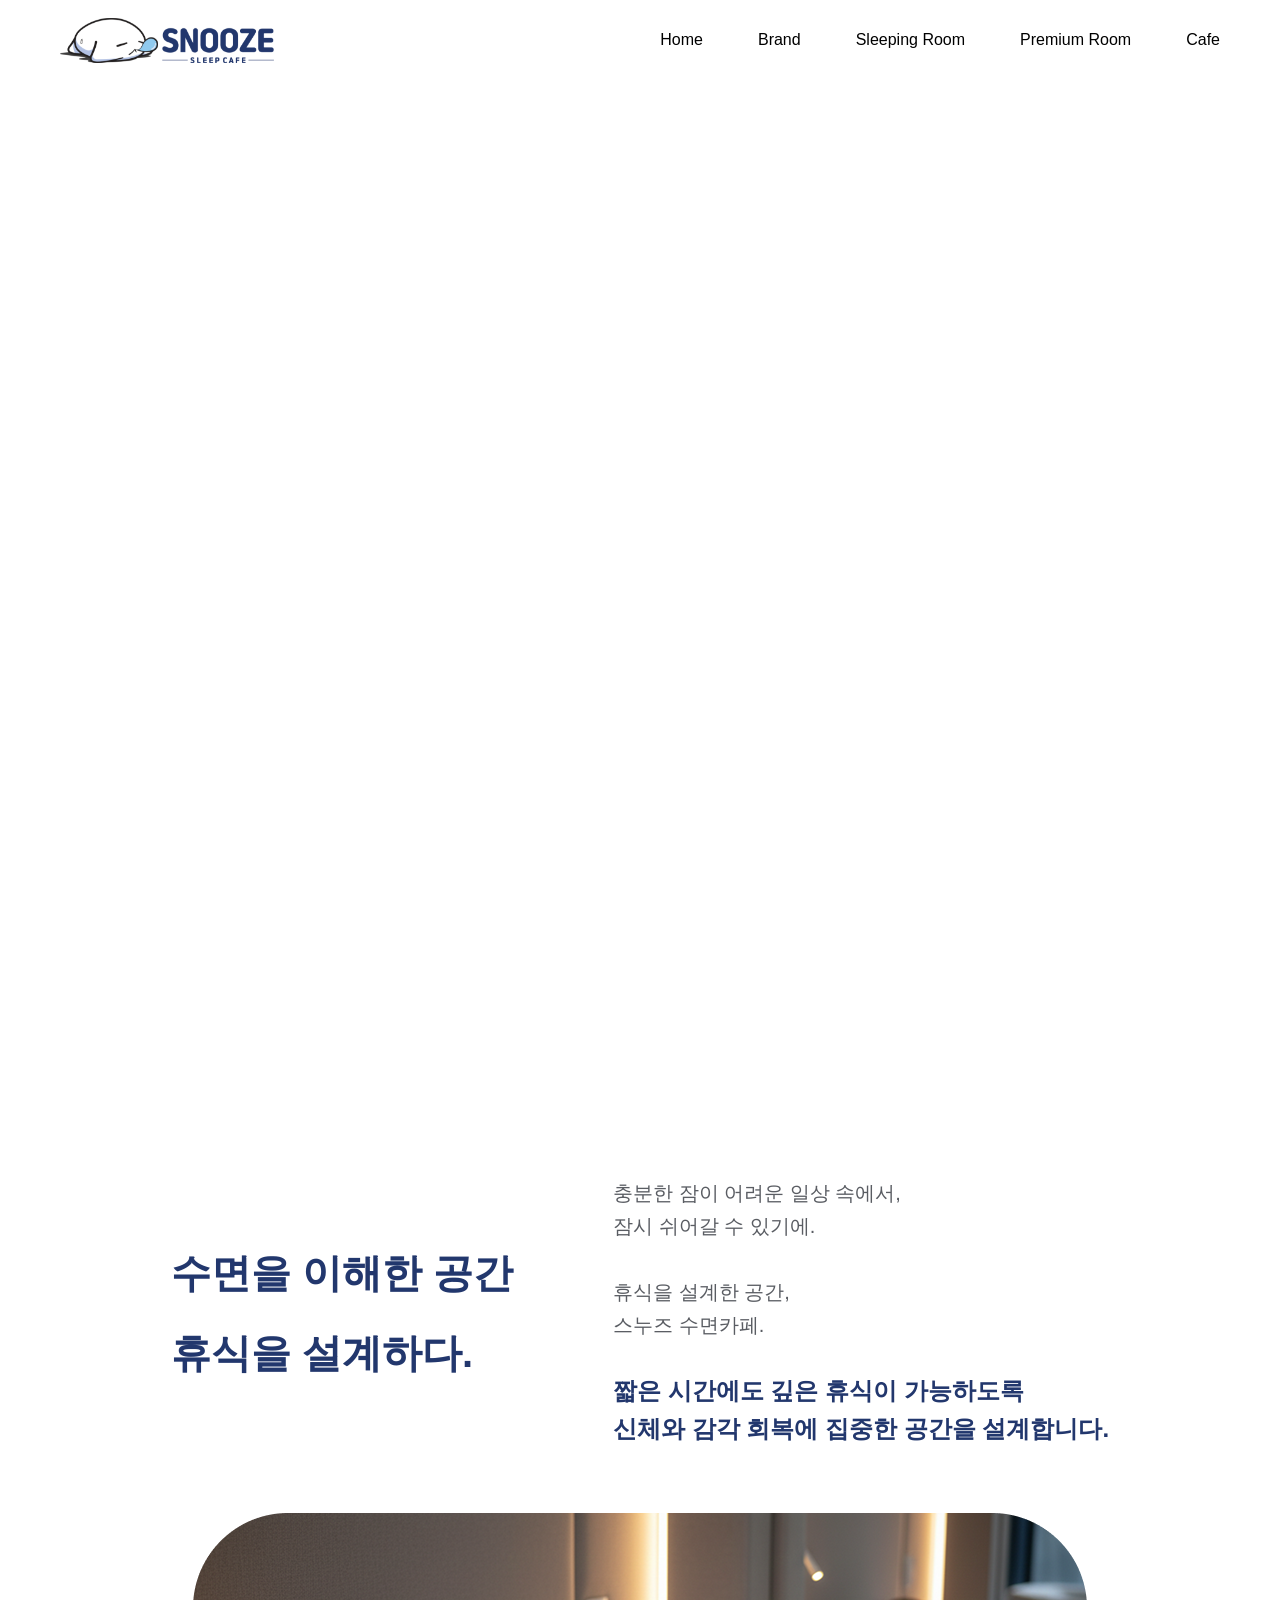
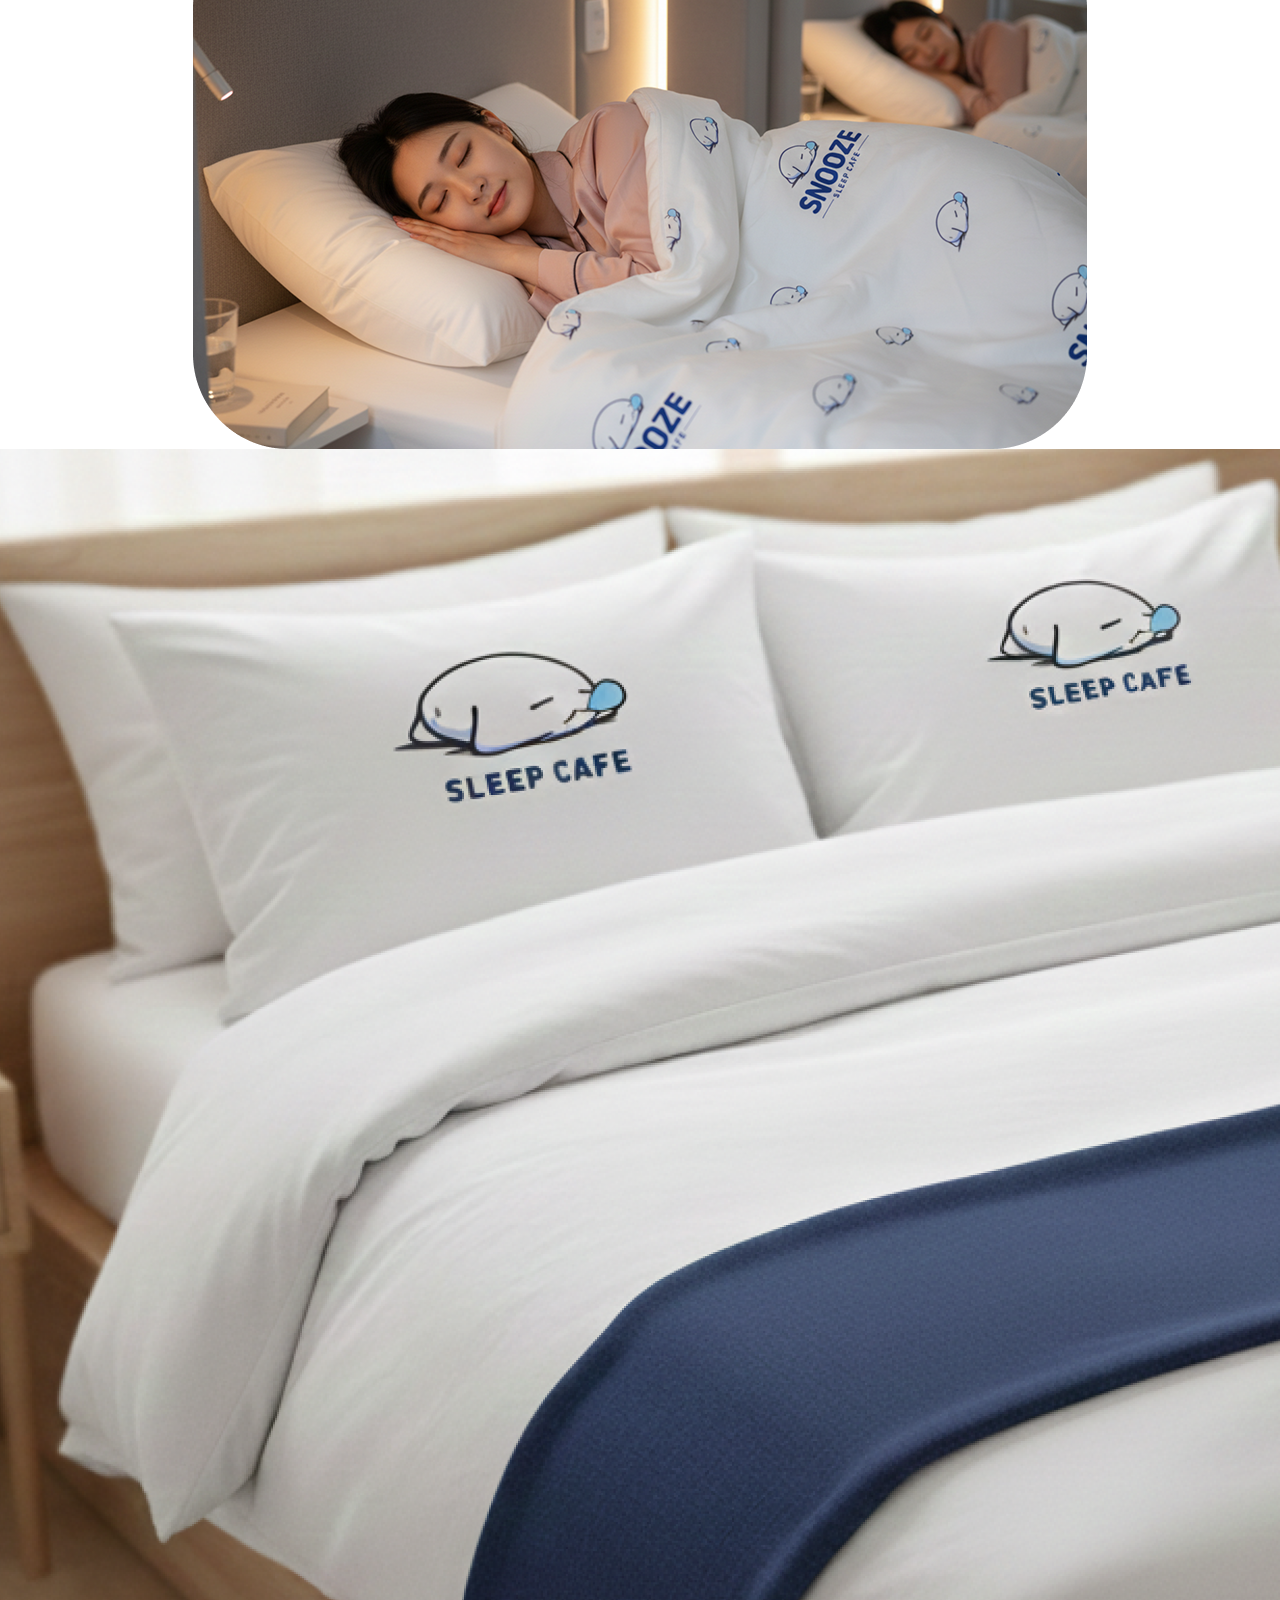
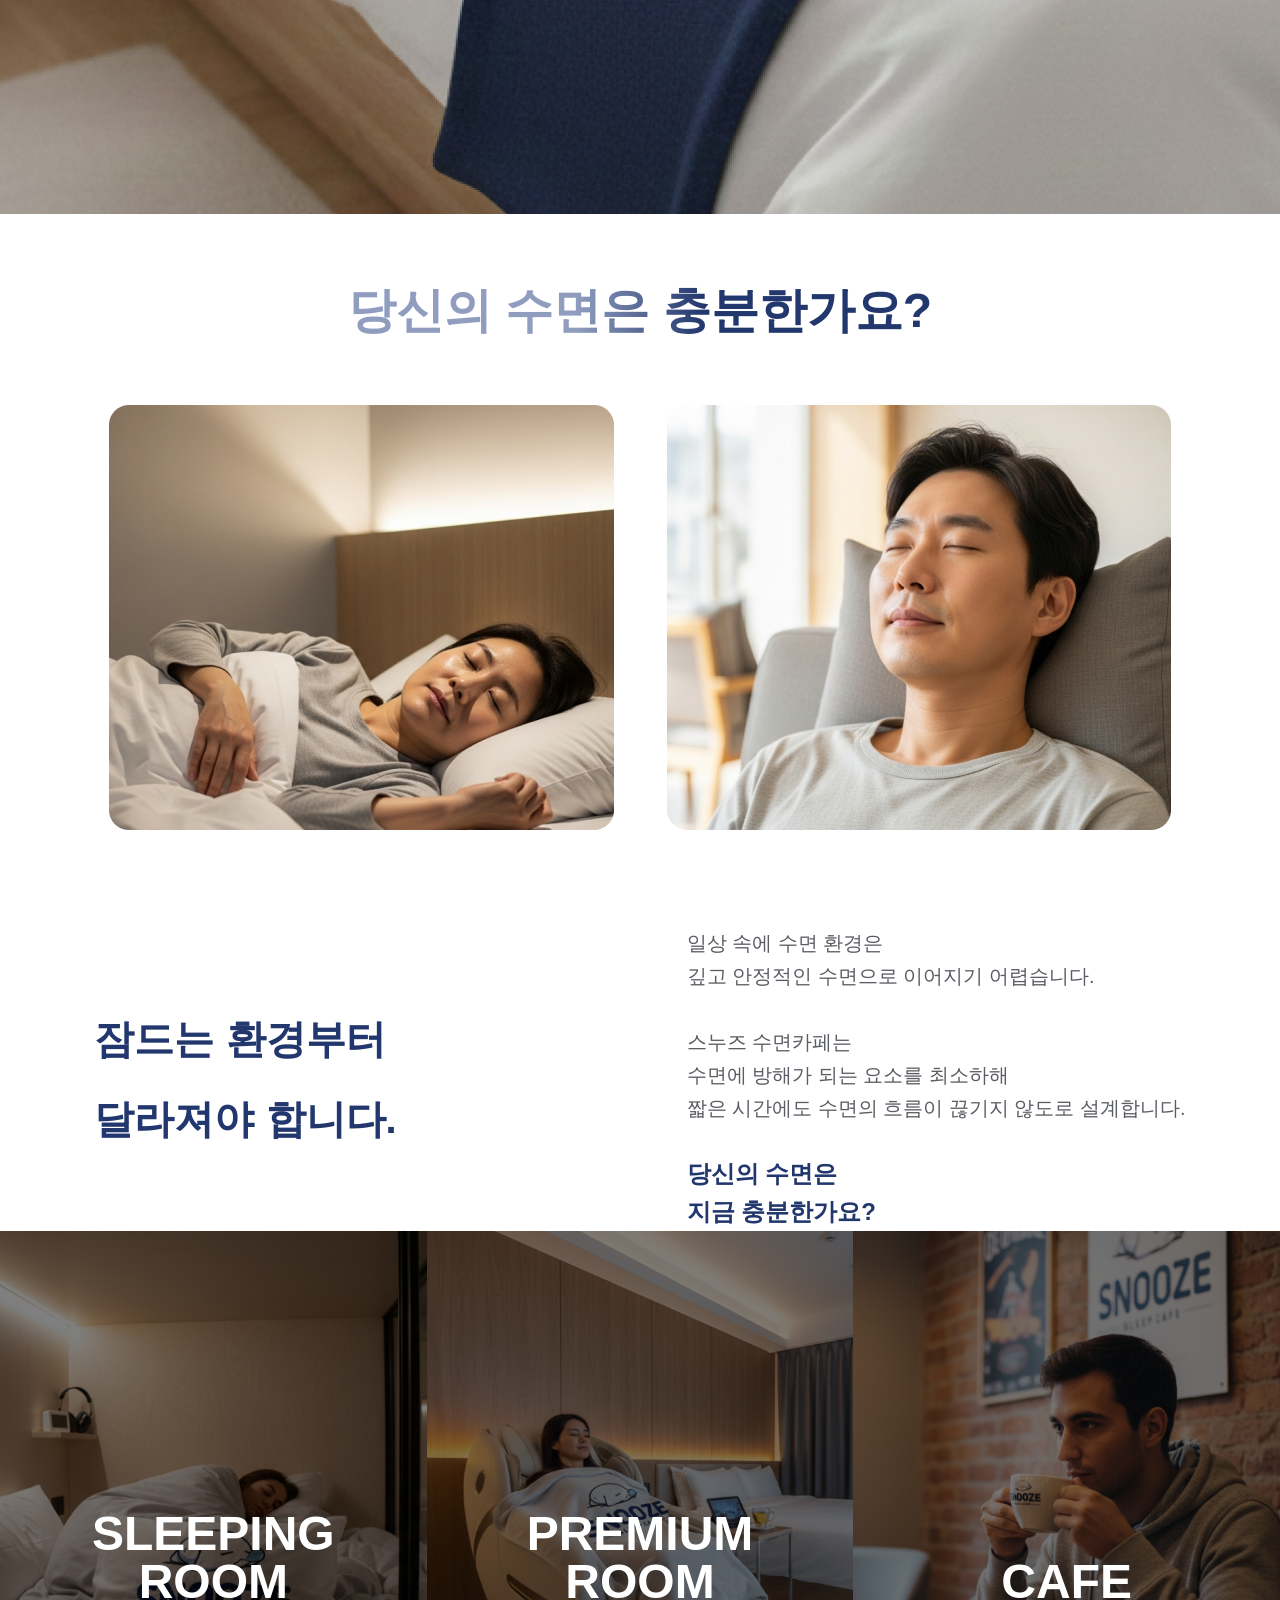
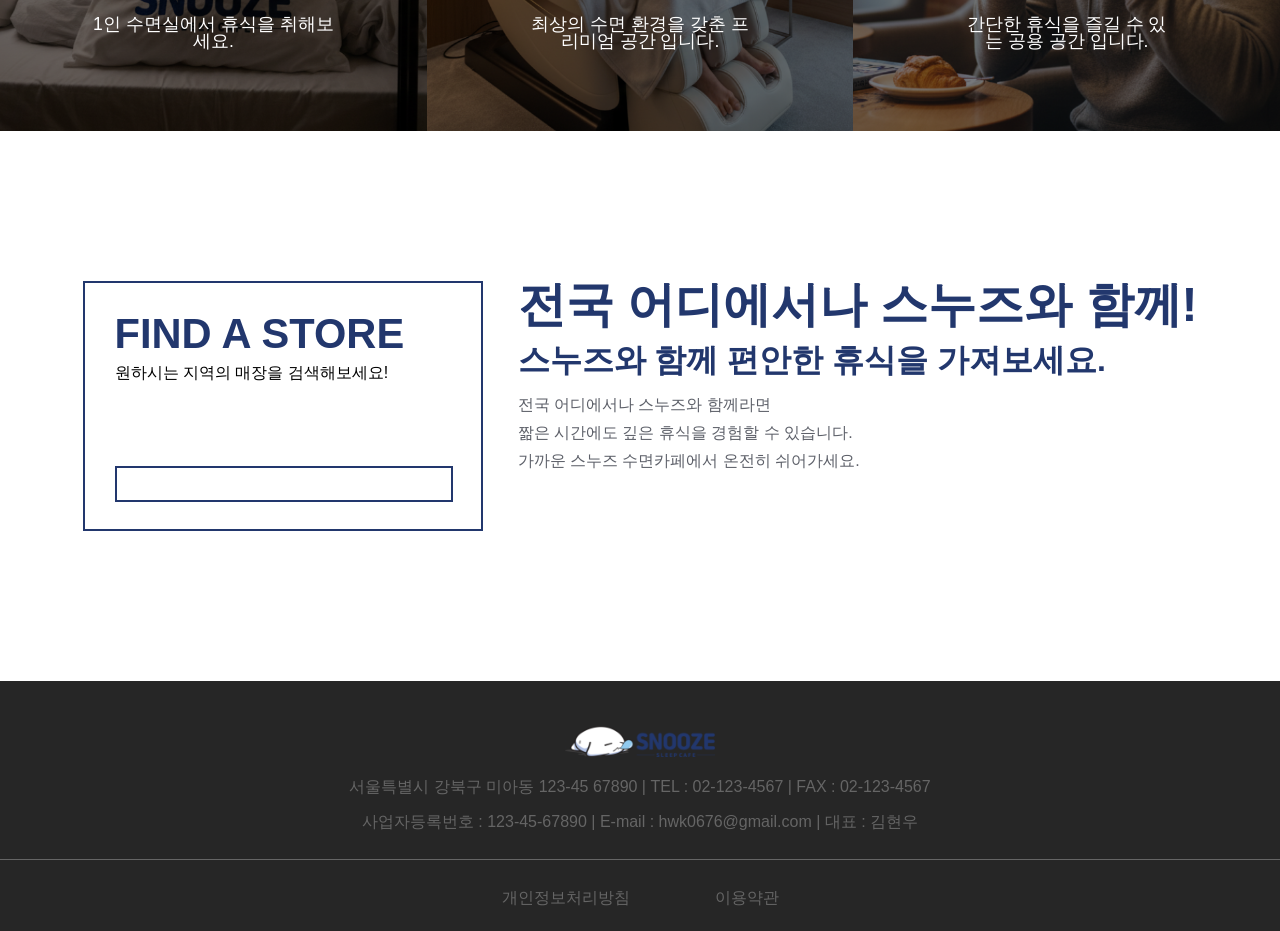
==== snooze-html/index.html @ 54351913 "스누즈 홈페이지" ====
<!doctype html>
<html lang="ko">
  <head>
    <meta charset="UTF-8" />
    <meta name="viewport" content="width=device-width, initial-scale=1.0" />
    <title>스누즈</title>
    <link rel="stylesheet" href="reset.css" />
    <link rel="stylesheet" href="style.css" />
    <link href="https://unpkg.com/aos@2.3.1/dist/aos.css" rel="stylesheet" />
  </head>
  <body>
    <header>
      <img src="img/rogo_01.svg" alt="스누즈 로고" />
      <div class="header_button">
        <a href="">Home</a>
        <a href="">Brand</a>
        <a href="">Sleeping Room</a>
        <a href="">Premium Room</a>
        <a href="">Cafe</a>
      </div>
    </header>
    <main>
      <div class="main_box">
        <video class="bg_video" autoplay muted loop playsinline>
          <source src="video/brand film.mp4" type="video/mp4" />
        </video>
      </div>
    </main>

    <section>
      <div class="section01_box01">
        <div>
          <p class="txt_01">
            수면을 이해한 공간<br />
            휴식을 설계하다.
          </p>
        </div>
        <div>
          <p class="txt_02">
            충분한 잠이 어려운 일상 속에서,<br />
            잠시 쉬어갈 수 있기에.<br /><br />
            휴식을 설계한 공간,<br />
            스누즈 수면카페.
          </p>
          <p class="txt_03">
            짧은 시간에도 깊은 휴식이 가능하도록<br />
            신체와 감각 회복에 집중한 공간을 설계합니다.
          </p>
        </div>
      </div>
      <div class="section01_img">
        <img src="img/img_01.png" alt="잠든 사람 이미지" />
      </div>
    </section>

    <section>
      <img src="img/bg_01.png" alt="" />
    </section>

    <section>
      <p class="section03_title">당신의 수면은 충분한가요?</p>
      <div class="section03_img">
        <img src="img/img_02.png" alt="자는 사람1" />
        <img src="img/img_03.png" alt="자는 사람2" />
      </div>

      <div class="section03_box01">
        <div>
          <p class="txt_01">
            잠드는 환경부터<br />
            달라져야 합니다.
          </p>
        </div>
        <div>
          <p class="txt_02">
            일상 속에 수면 환경은<br />
            깊고 안정적인 수면으로 이어지기 어렵습니다.<br /><br />
            스누즈 수면카페는<br />
            수면에 방해가 되는 요소를 최소하해<br />
            짧은 시간에도 수면의 흐름이 끊기지 않도로 설계합니다.
          </p>
          <p class="txt_03">
            당신의 수면은<br />
            지금 충분한가요?
          </p>
        </div>
      </div>
    </section>

    <!-- <section>
      <div class="section04_title">
        <p>스누즈는 다양한 휴식 환경을 제공합니다.</p>
      </div>
      <div class="section04_img">
        <img src="img/bt_01.png" alt="" />
        <img src="img/bt_02.png" alt="" />
        <img src="img/bt_03.png" alt="" />
      </div>
    </section> -->

    <div class="section04">
      <a href="sleeping.html" class="card">
        <img src="img/bt_01.png" alt="" />
        <div class="overlay">
          <h2>SLEEPING<br />ROOM</h2>
          <p>1인 수면실에서 휴식을 취해보세요.</p>
        </div>
      </a>

      <a href="premium.html" class="card">
        <img src="img/bt_02.png" alt="" />
        <div class="overlay">
          <h2>PREMIUM<br />ROOM</h2>
          <p>최상의 수면 환경을 갖춘 프리미엄 공간 입니다.</p>
        </div>
      </a>

      <a href="cafe.html" class="card">
        <img src="img/bt_03.png" alt="" />
        <div class="overlay">
          <h2>CAFE</h2>
          <p>간단한 휴식을 즐길 수 있는 공용 공간 입니다.</p>
        </div>
      </a>
    </div>

    <section>
      <div class="section05">
        <div class="section05_box01">
          <p>FIND A STORE</p>
          <p>원하시는 지역의 매장을 검색해보세요!</p>
          <input type="text" />
        </div>
        <div class="section05_box02">
          <p>전국 어디에서나 스누즈와 함께!</p>
          <p>스누즈와 함께 편안한 휴식을 가져보세요.</p>
          <p>
            전국 어디에서나 스누즈와 함께라면<br />
            짦은 시간에도 깊은 휴식을 경험할 수 있습니다.<br />
            가까운 스누즈 수면카페에서 온전히 쉬어가세요.
          </p>
        </div>
      </div>
    </section>
    <footer>
      <div class="section06">
        <div class="section06_box01">
          <img src="img/rogo_01.svg" alt="" />
          <p>
            서울특별시 강북구 미아동 123-45 67890 | TEL : 02-123-4567 | FAX :
            02-123-4567<br />
            사업자등록번호 : 123-45-67890 | E-mail : hwk0676@gmail.com | 대표 :
            김현우
          </p>
        </div>
        <div class="section06_box02">
          <p>개인정보처리방침</p>
          <p>이용약관</p>
        </div>
      </div>
    </footer>
  </body>
</html>
---- snooze-html/style.css ----
/* * {
  margin: 0;
  padding: 0;
  text-decoration: none;
  list-style-type: none;
}

.a_box {
  width: 100%;
  height: 80px;
  background-color: #ffffff;
}

.a_rogo {
  padding: 18px 0px 0px 320px;
}

.b_box {
}

.c_box {
  position: absolute;
  width: 1280px;
  height: 1295px;
  margin: 0px 0px 0px 320px;
}

.txt_01 {
  position: absolute;
  margin: 170px 0px 0px 132px;
  font-size: 50px;
}

.txt_02 {
  position: absolute;
  margin: 97px 0px 0px 761px;
  font-size: 20px;
}

.txt_03 {
  position: absolute;
  margin: 292px 0px 0px 761px;
  font-size: 24px;
}

.img_01 {
  margin: 433px 0px 0px 7px;
}

.d_box_01 {
  background-image: url(img/bg_01.png);
}
.d_box_01 {
  margin-top: 1295px;
  width: 1920px;
  height: 1365px;
  background-color: #081129;
  opacity: 80%;
}

.bg_01 {
  margin-top: 1295px;
  background-image: url(img/bg_01.png);
  width: 1920px;
  height: 1365px;
}

.txt_04 {
  position: absolute;
  font-size: 50px;
  color: #ffffff;
}

.e_box {
  width: 1281px;
  height: 1145px;
  margin: 0px 0px 0px 320px;
}

.txt_08 {
  font-size: 50px;
  padding-top: 70px;
  padding-left: 369px;
}
.txt_09 {
  position: absolute;
  font-size: 50px;
  padding-top: 652px;
  padding-left: 133px;
}
.txt_10 {
  position: absolute;
  font-size: 20px;
  padding-top: 554px;
  padding-left: 762px;
}
.txt_11 {
  position: absolute;
  font-size: 24px;
  padding-top: 789px;
  padding-left: 762px;
}

.img_02 {
  position: absolute;
  padding-top: 70px;
  padding-left: 110px;
}
.img_03 {
  position: absolute;
  padding-top: 70px;
  padding-left: 668px;
}

.f_box {
  width: 1920px;
  height: 157px;
  background-color: #131e3b;
}

.txt_12 {
  font-size: 50px;
  padding-top: 39px;
  padding-left: 563px;
  color: #ffffff;
}

.g_bt_01 {
  position: absolute;
  background-image: url(img/bt_01.png);
  width: 640px;
  height: 871px;
}

.g_bt_02 {
  position: absolute;
  background-image: url(img/bt_02.png);
  width: 640px;
  height: 871px;
  padding-left: 640px;
}

.g_bt_03 {
  position: absolute;
  background-image: url(img/bt_03.png);
  width: 640px;
  height: 871px;
  padding-left: 1280px;
} */
body {
  font-family: "pretendard", sans-serif;
}

header {
  position: fixed;
  background-color: white;
  width: 100%;
  height: 80px;
  display: flex;
  justify-content: space-between;
  align-items: center;
}

header > img {
  margin-left: 60px;
}

.header_button {
  display: flex;
  gap: 55px;
  margin-right: 60px;
}

.main_box {
  /* position: relative; */
  display: flex;
  justify-content: center;
  align-items: center;
  /* font-size: 10rem;
  font-weight: bold;
  text-align: center; */
  width: 100%;
  height: 1080px;
  overflow: hidden;
  /* background-color: rgba(0, 0, 0, 0.5); */
  /* color: white; */
  /* line-height: 60px; */
}

.section01_box01 {
  display: flex;
  align-items: center;
  justify-content: center;
  gap: 100px;
  margin-top: 97px;
}

.txt_01 {
  font-size: 2.5rem;
  font-weight: bold;
  color: #22376d;
  line-height: 80px;
}

.txt_02 {
  font-size: 1.25rem;
  font-weight: 400;
  color: #5a5d63;
  line-height: 33px;
}

.txt_03 {
  margin-top: 30px;
  font-size: 1.5rem;
  font-weight: 600;
  color: #22376d;
  line-height: 38px;
}

.section01_img {
  display: flex;
  justify-content: center;
  margin-top: 65px;
}

.section03_title {
  text-align: center;
  font-size: 3rem;
  font-weight: bold;
  background: linear-gradient(90deg, #909dbf 45%, #22376d 55%);
  -webkit-background-clip: text;
  -webkit-text-fill-color: transparent;
  color: transparent;
  -webkit-text-fill-color: transparent;
  margin-top: 70px;
}

.section03_img {
  display: flex;
  justify-content: center;
  gap: 53px;
  margin-top: 70px;
}

.section03_box01 {
  display: flex;
  align-items: center;
  justify-content: center;
  gap: 290px;
  margin-top: 97px;
}

.section04_title {
  display: flex;
  justify-content: center;
  align-items: center;
  width: 100%;
  height: 150px;
  font-size: 3rem;
  font-weight: bold;
  background-color: #22376d;
}

.section04 {
  display: flex;
  width: 100%;
}

.card {
  position: relative;
  width: 33.333%;
  height: 500px;
  overflow: hidden;
  text-decoration: none;
  color: white;
}

.card img {
  width: 100%;
  height: 100%;
  object-fit: cover;
}

.overlay {
  position: absolute;
  bottom: 80px;
  left: 50%;
  transform: translateX(-50%);
  text-align: center;
}

.overlay h2 {
  font-size: 3rem;
  font-weight: bold;
  margin-bottom: 10px;
}

.overlay p {
  font-size: 1.1rem;
}

.card {
  position: relative;
  width: 33.333%;
  height: 500px;
  overflow: hidden;
  text-decoration: none;
  color: white;
}

/* 이미지 */
.card img {
  width: 100%;
  height: 100%;
  object-fit: cover;
}

/* 어두운 그라디언트 */
.card::before {
  content: "";
  position: absolute;
  left: 0;
  bottom: 0;
  width: 100%;
  height: 100%;
  background-color: rgba(0, 0, 0, 0.5);
  /* background: linear-gradient(
    to top,
    rgba(0, 0, 0, 0.7),
    rgba(0, 0, 0, 0.4),
    rgba(0, 0, 0, 0)
  ); */
}

.section05 {
  display: flex;
  justify-content: center;
  margin-top: 150px;
  gap: 35px;
}

.section05_box01 {
  width: 400px;
  height: 250px;
  border: #22376d solid 2px;
  padding: 30px;
}

.section05_box01 p:nth-of-type(1) {
  font-size: 2.6rem;
  font-weight: bold;
  color: #22376d;
}

.section05_box01 p:nth-of-type(2) {
  font-size: 1rem;
  font-weight: 400;
  color: #000;
  margin-top: 10px;
}

.section05_box01 input:nth-of-type(1) {
  border: #22376d solid 2px;
  width: 330px;
  height: 30px;
  margin-top: 85px;
}

.section05_box02 p:nth-of-type(1) {
  font-size: 3rem;
  font-weight: bold;
  color: #22376d;
}

.section05_box02 p:nth-of-type(2) {
  font-size: 2rem;
  font-weight: bold;
  color: #22376d;
  margin-top: 15px;
}

.section05_box02 p:nth-of-type(3) {
  font-size: 1rem;
  font-weight: 400;
  color: #5d6069;
  line-height: 28px;
  margin-top: 15px;
}

.section06 {
  margin-top: 150px;
  display: flex;
  flex-direction: column;
  justify-content: center;
  width: 100%;
  height: 250px;
  background-color: #262626;
  color: #656565;
}

.section06_box01 {
  text-align: center;
  border-bottom: #656565 solid 1px;
  line-height: 35px;
  padding: 20px;
}

.section06_box01 > img {
  width: 150px;
}

.section06_box02 {
  display: flex;
  justify-content: center;
  margin-top: 30px;
  gap: 85px;
}
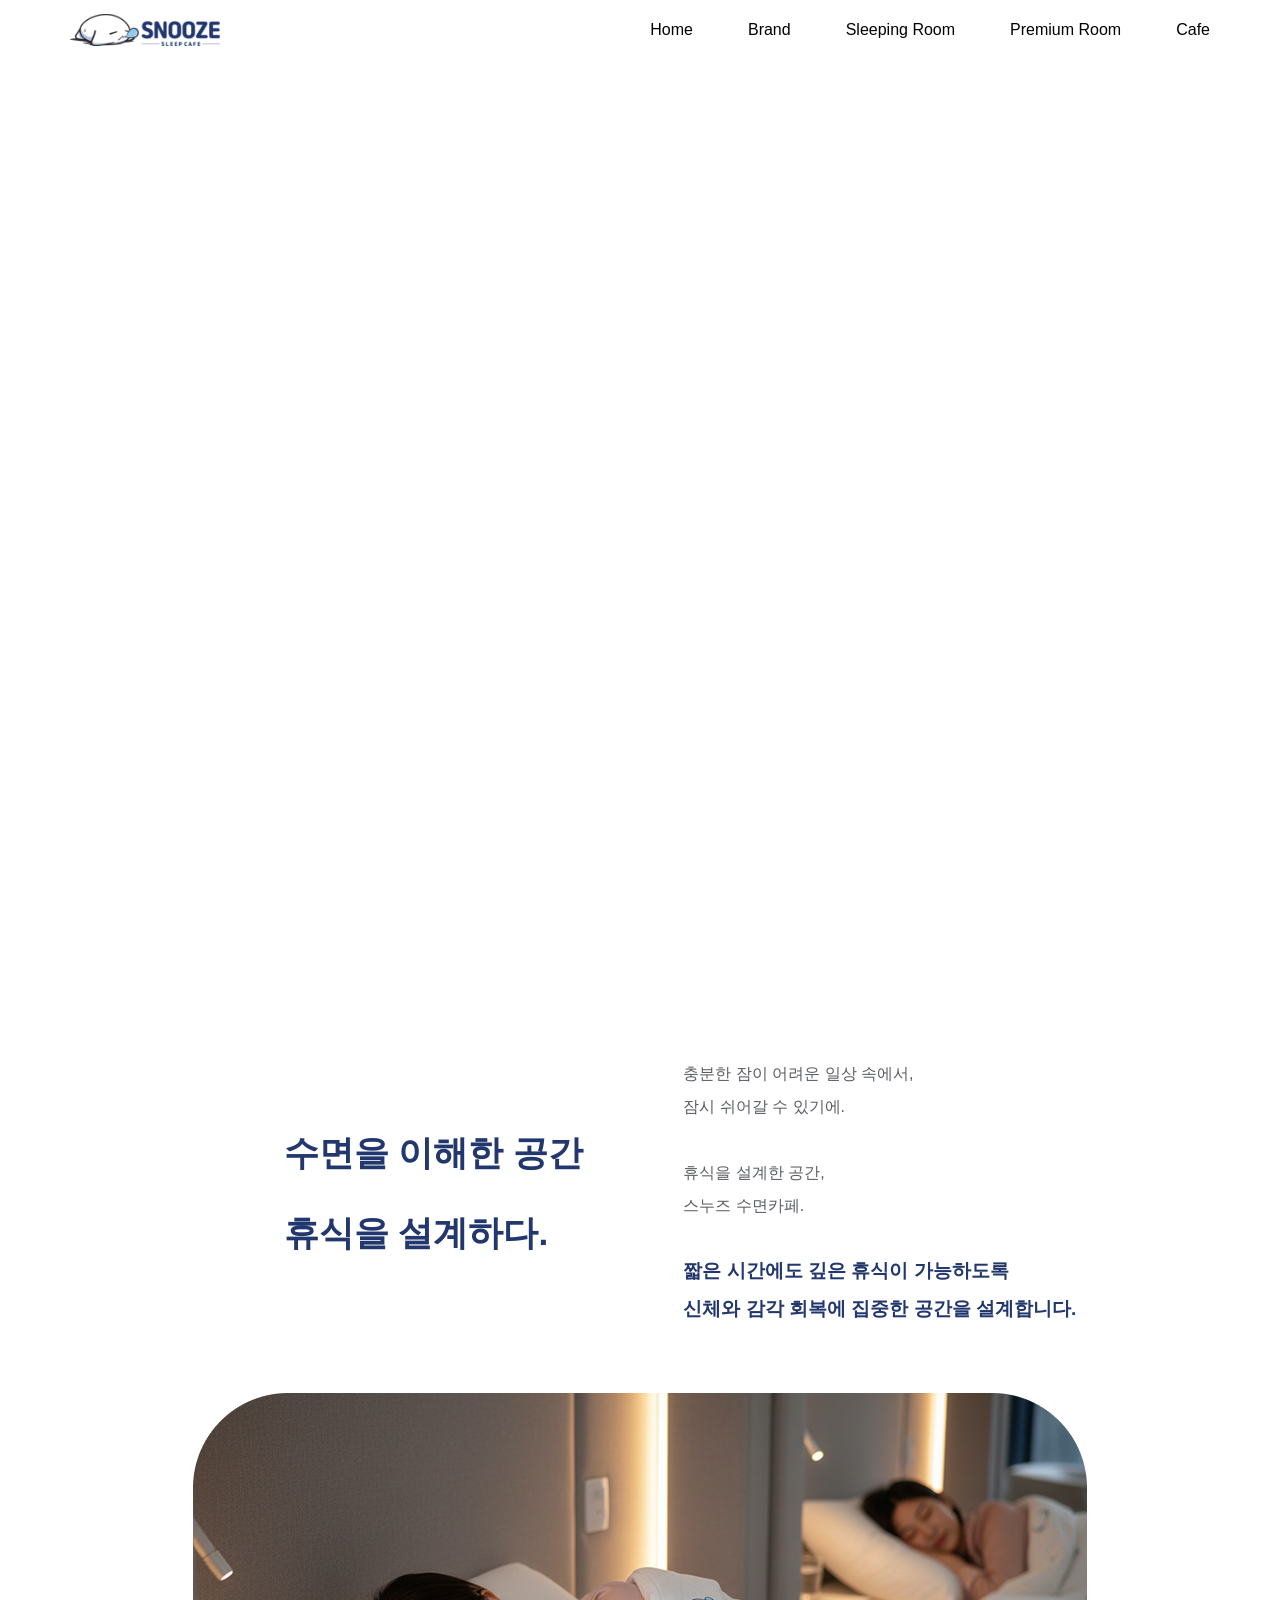
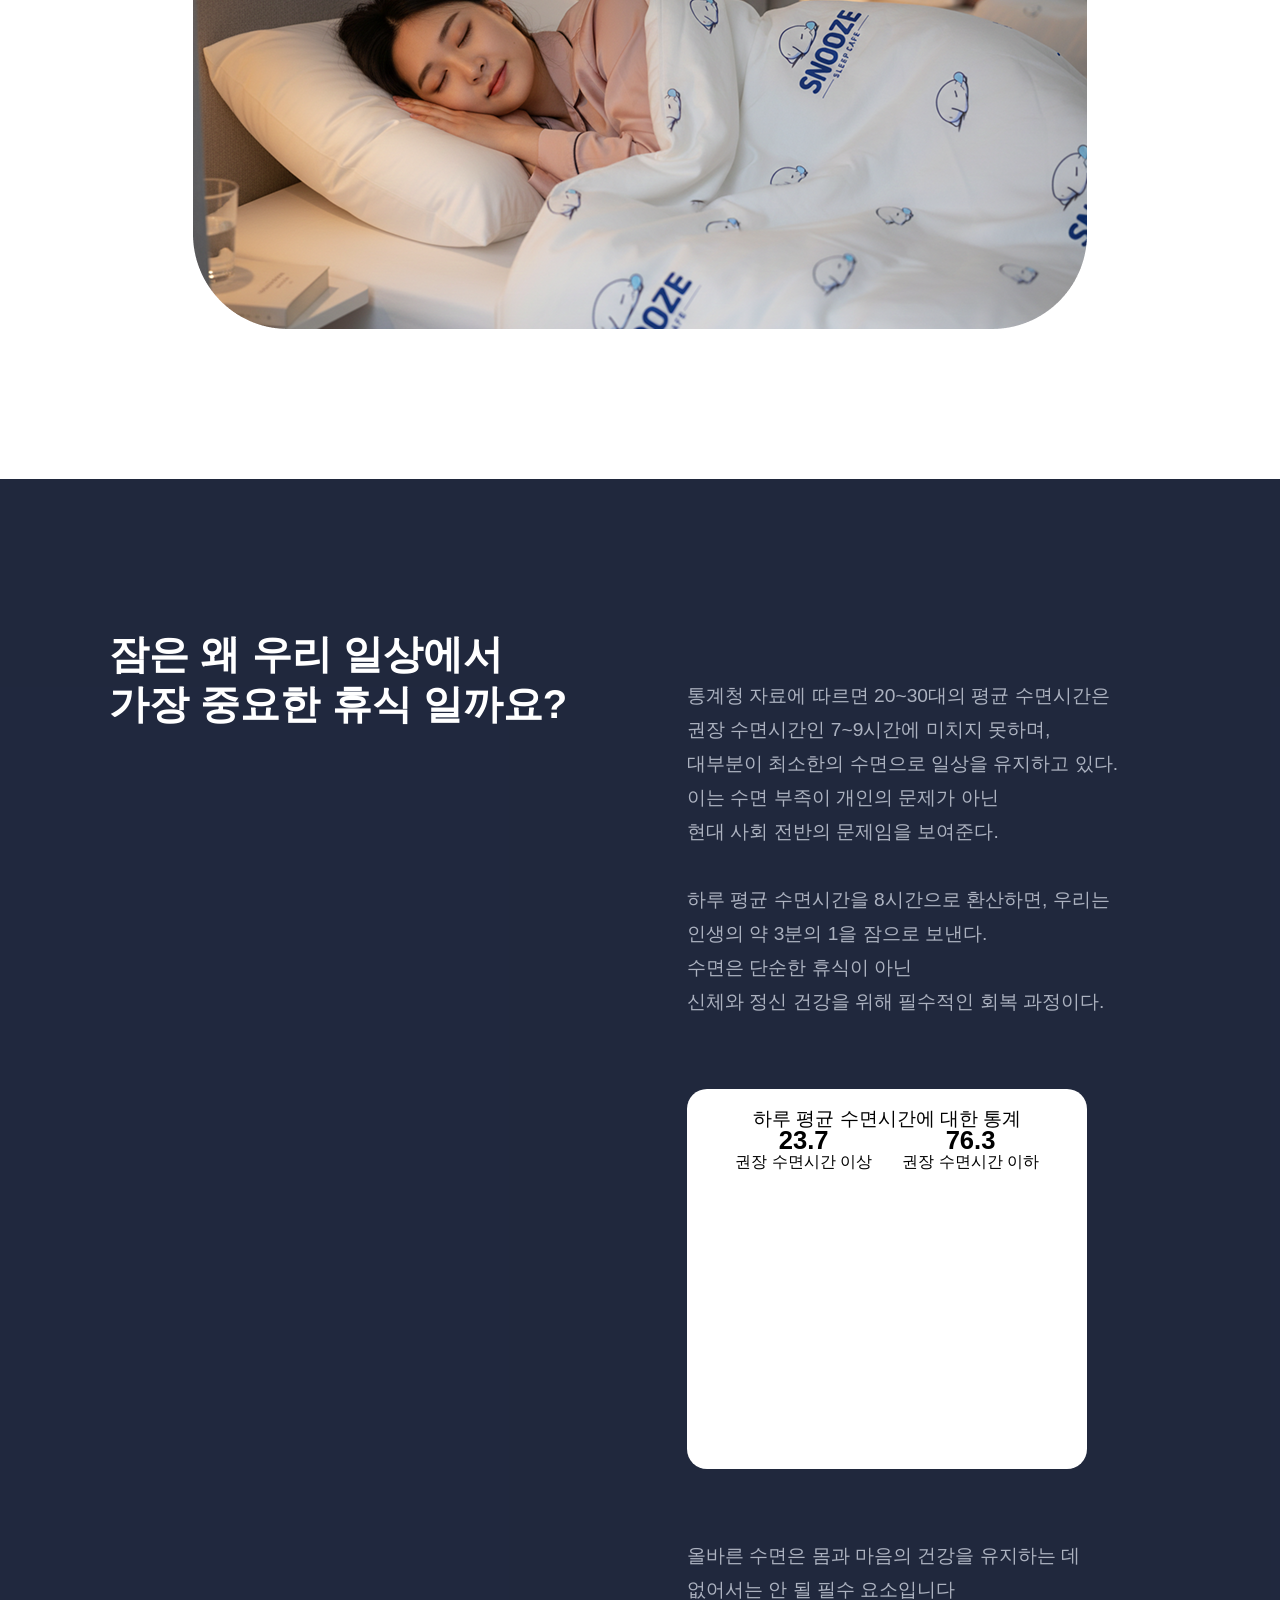
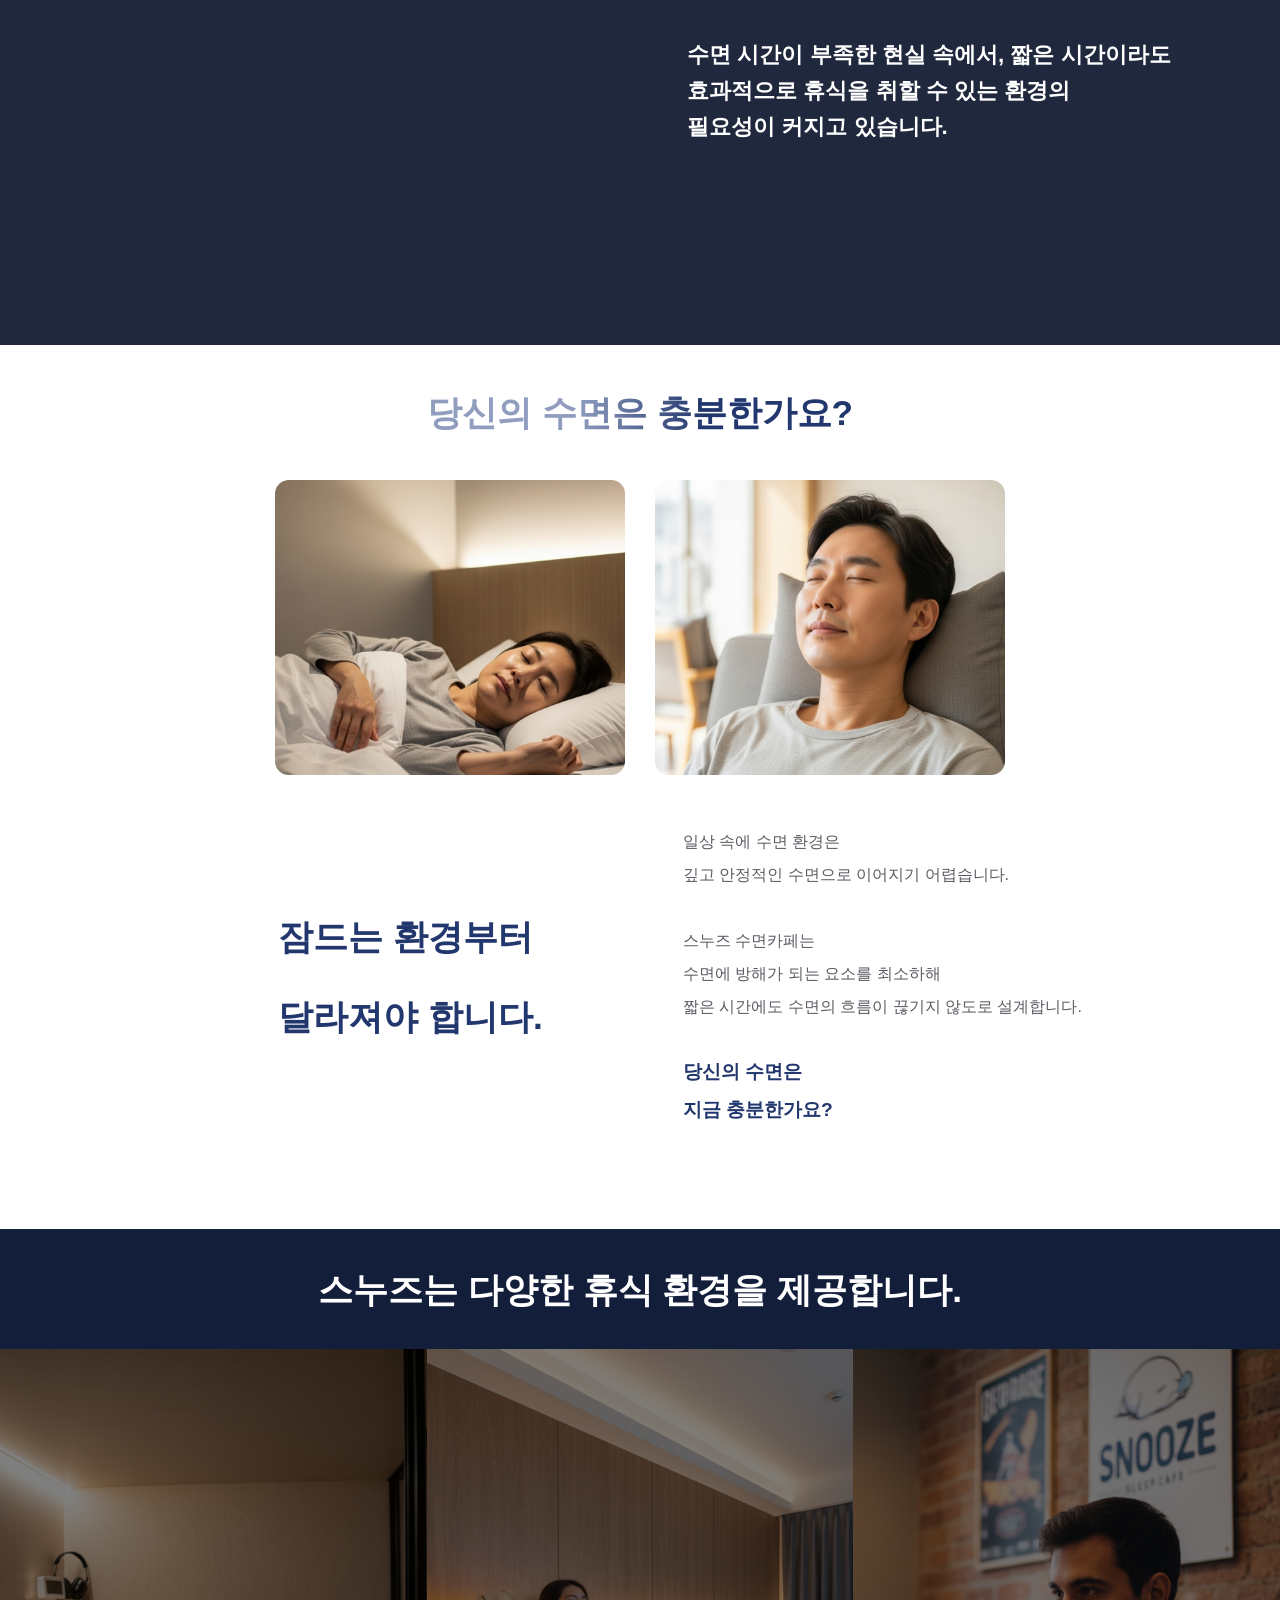
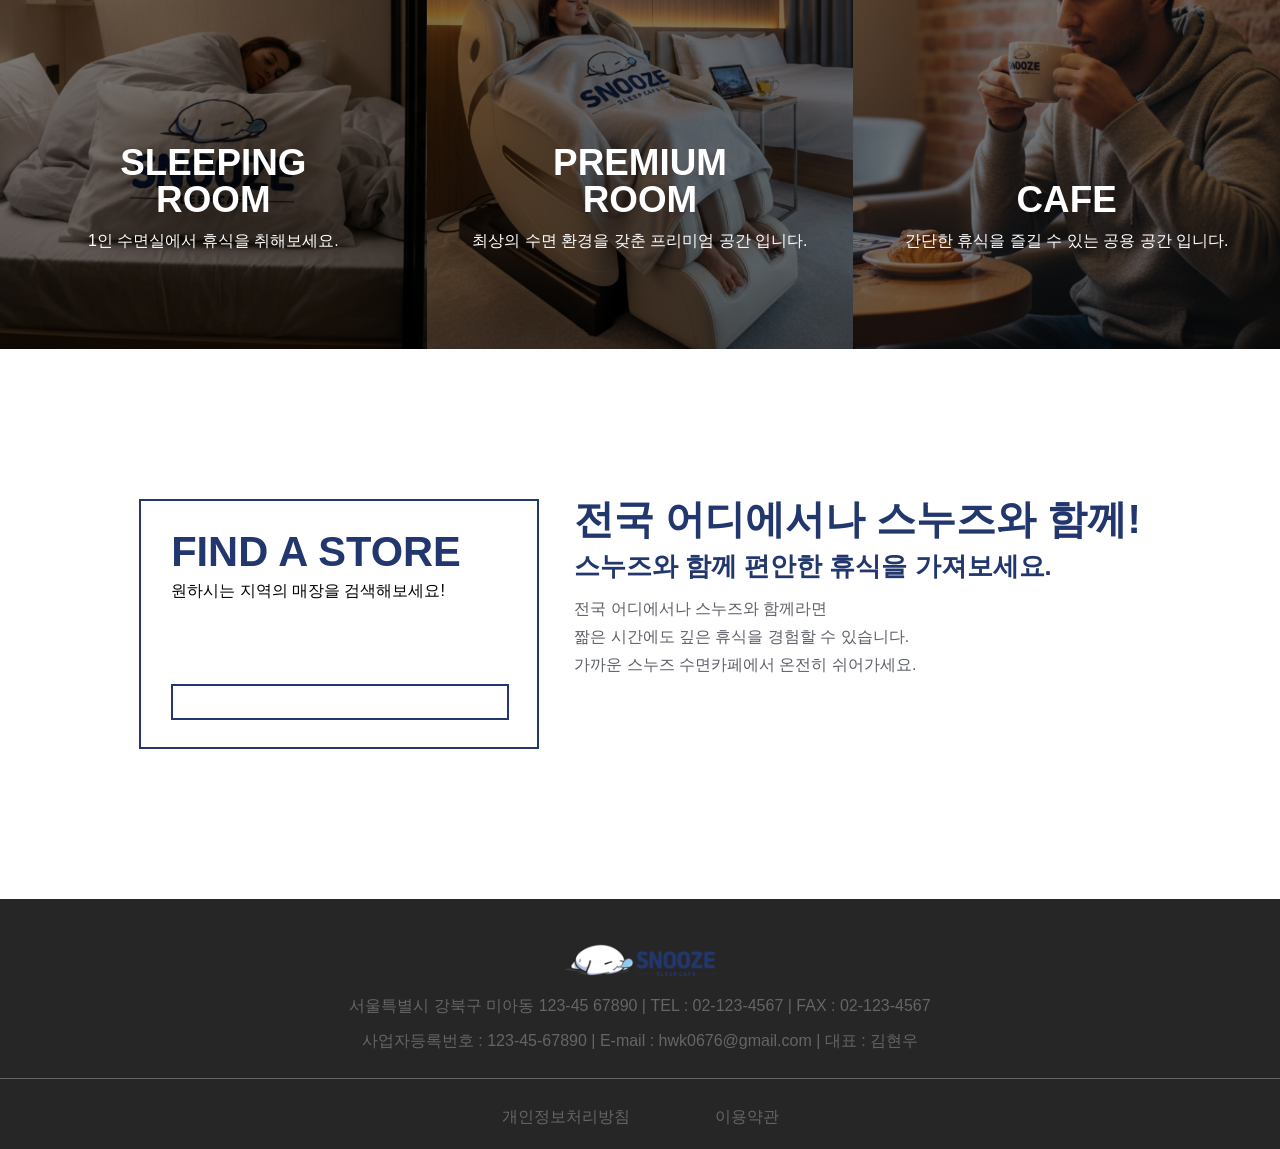
==== commit d491b419: "스누즈 홈페이지" ====
--- a/snooze-html/index.html
+++ b/snooze-html/index.html
@@ -54,7 +54,52 @@
     </section>
 
     <section>
-      <img src="img/bg_01.png" alt="" />
+      <div class="section02">
+        <div class="section02_box01">
+          <p>
+            잠은 왜 우리 일상에서<br />
+            가장 중요한 휴식 일까요?
+          </p>
+        </div>
+        <div class="section02_box02">
+          <p class="section02_txt01">
+            통계청 자료에 따르면 20~30대의 평균 수면시간은<br />
+            권장 수면시간인 7~9시간에 미치지 못하며,<br />
+            대부분이 최소한의 수면으로 일상을 유지하고 있다.<br />
+            이는 수면 부족이 개인의 문제가 아닌<br />
+            현대 사회 전반의 문제임을 보여준다.<br /><br />
+
+            하루 평균 수면시간을 8시간으로 환산하면, 우리는 <br />
+            인생의 약 3분의 1을 잠으로 보낸다.<br />
+            수면은 단순한 휴식이 아닌<br />
+            신체와 정신 건강을 위해 필수적인 회복 과정이다.
+          </p>
+
+          <div class="section02_graph">
+            <p class="graph_txt01">하루 평균 수면시간에 대한 통계</p>
+            <div class="graph_box">
+              <div>
+                <p class="graph_txt02">23.7</p>
+                <p class="graph_txt03">권장 수면시간 이상</p>
+              </div>
+              <div>
+                <p class="graph_txt02">76.3</p>
+                <p class="graph_txt03">권장 수면시간 이하</p>
+              </div>
+            </div>
+          </div>
+
+          <p class="section02_txt01 section02_txt1-2">
+            올바른 수면은 몸과 마음의 건강을 유지하는 데<br />
+            없어서는 안 될 필수 요소입니다
+          </p>
+          <p class="section02_txt02">
+            수면 시간이 부족한 현실 속에서, 짧은 시간이라도<br />
+            효과적으로 휴식을 취할 수 있는 환경의<br />
+            필요성이 커지고 있습니다.
+          </p>
+        </div>
+      </div>
     </section>
 
     <section>
@@ -65,12 +110,13 @@
       </div>
 
       <div class="section03_box01">
-        <div>
+        <div class="section03_txt01">
           <p class="txt_01">
             잠드는 환경부터<br />
             달라져야 합니다.
           </p>
         </div>
+        <div class="bbb"></div>
         <div>
           <p class="txt_02">
             일상 속에 수면 환경은<br />
@@ -87,17 +133,9 @@
       </div>
     </section>
 
-    <!-- <section>
-      <div class="section04_title">
-        <p>스누즈는 다양한 휴식 환경을 제공합니다.</p>
-      </div>
-      <div class="section04_img">
-        <img src="img/bt_01.png" alt="" />
-        <img src="img/bt_02.png" alt="" />
-        <img src="img/bt_03.png" alt="" />
-      </div>
-    </section> -->
-
+    <div class="section04_title">
+      <p>스누즈는 다양한 휴식 환경을 제공합니다.</p>
+    </div>
     <div class="section04">
       <a href="sleeping.html" class="card">
         <img src="img/bt_01.png" alt="" />
@@ -142,9 +180,10 @@
         </div>
       </div>
     </section>
+
     <footer>
-      <div class="section06">
-        <div class="section06_box01">
+      <div class="footer">
+        <div class="footer_box01">
           <img src="img/rogo_01.svg" alt="" />
           <p>
             서울특별시 강북구 미아동 123-45 67890 | TEL : 02-123-4567 | FAX :
@@ -153,7 +192,7 @@
             김현우
           </p>
         </div>
-        <div class="section06_box02">
+        <div class="footer_box02">
           <p>개인정보처리방침</p>
           <p>이용약관</p>
         </div>
--- a/snooze-html/style.css
+++ b/snooze-html/style.css
@@ -153,25 +153,30 @@
 
 header {
   position: fixed;
+  top: 0;
+  left: 0;
+  z-index: 1000;
   background-color: white;
   width: 100%;
-  height: 80px;
+  height: 60px;
   display: flex;
   justify-content: space-between;
   align-items: center;
 }
 
 header > img {
-  margin-left: 60px;
+  width: 150px;
+  margin-left: 70px;
 }
 
 .header_button {
   display: flex;
   gap: 55px;
-  margin-right: 60px;
+  margin-right: 70px;
 }
 
 .main_box {
+  margin-top: 60px;
   /* position: relative; */
   display: flex;
   justify-content: center;
@@ -180,7 +185,7 @@
   font-weight: bold;
   text-align: center; */
   width: 100%;
-  height: 1080px;
+  height: 100vh;
   overflow: hidden;
   /* background-color: rgba(0, 0, 0, 0.5); */
   /* color: white; */
@@ -193,17 +198,18 @@
   justify-content: center;
   gap: 100px;
   margin-top: 97px;
+  margin-left: 80px;
 }
 
 .txt_01 {
-  font-size: 2.5rem;
+  font-size: 2.2em;
   font-weight: bold;
   color: #22376d;
   line-height: 80px;
 }
 
 .txt_02 {
-  font-size: 1.25rem;
+  font-size: 1rem;
   font-weight: 400;
   color: #5a5d63;
   line-height: 33px;
@@ -211,7 +217,7 @@
 
 .txt_03 {
   margin-top: 30px;
-  font-size: 1.5rem;
+  font-size: 1.2rem;
   font-weight: 600;
   color: #22376d;
   line-height: 38px;
@@ -223,31 +229,138 @@
   margin-top: 65px;
 }
 
+.section02 {
+  position: relative;
+  background-image: url(img/bg_01.png);
+  background-size: cover;
+  background-repeat: no-repeat;
+  background-position: bottom;
+  background-attachment: fixed;
+  display: flex;
+  justify-content: center;
+  width: 100%;
+  min-height: 100vh;
+  align-items: flex-start; /* 추가 */
+  gap: 120px;
+  z-index: -3;
+  margin-top: 150px;
+}
+
+.section02::before {
+  content: "";
+  position: absolute;
+  top: 0;
+  left: 0;
+  width: 100%;
+  height: 100%;
+  background-color: rgba(8, 17, 41, 0.9);
+  z-index: -1;
+}
+
+.section02_box01 {
+  position: sticky;
+  margin-top: 150px;
+  margin-bottom: 200px;
+  top: 150px; /* 필수 */
+  color: white;
+  font-size: 2.5rem;
+  font-weight: bold;
+  line-height: 50px;
+}
+
+.section02_box02 {
+  margin-top: 200px;
+  margin-bottom: 200px;
+}
+.section02_txt01 {
+  color: #acb2c0;
+  font-size: 1.2rem;
+  line-height: 34px;
+}
+
+.section02_graph {
+  width: 400px;
+  height: 380px;
+  background-color: white;
+  border-radius: 20px;
+  padding: 20px;
+  text-align: center;
+  margin-top: 70px;
+}
+.graph_box {
+  display: flex;
+  justify-content: center;
+  gap: 30px;
+}
+
+.graph_txt01 {
+  font-size: 1.2rem;
+  font-weight: 500;
+}
+
+.graph_txt02 {
+  font-size: 1.6rem;
+  font-weight: bold;
+}
+
+.graph_txt03 {
+  font-size: 1rem;
+  font-weight: 500;
+}
+
+.section02_txt1-2 {
+  margin-top: 70px;
+}
+.section02_txt02 {
+  margin-top: 30px;
+  font-size: 1.4rem;
+  font-weight: 600;
+  line-height: 36px;
+  color: white;
+}
+
 .section03_title {
   text-align: center;
-  font-size: 3rem;
+  font-size: 2.2rem;
   font-weight: bold;
   background: linear-gradient(90deg, #909dbf 45%, #22376d 55%);
   -webkit-background-clip: text;
   -webkit-text-fill-color: transparent;
   color: transparent;
   -webkit-text-fill-color: transparent;
-  margin-top: 70px;
+  margin-top: 50px;
 }
 
 .section03_img {
   display: flex;
   justify-content: center;
-  gap: 53px;
-  margin-top: 70px;
-}
+  gap: 30px;
+  margin-top: 50px;
+}
+
+.section03_img img {
+  width: 350px;
+}
+
+/* .section03_box01 {
+  display: flex;
+  align-items: center;
+  justify-content: center;
+  margin-top: 50px;
+} */
 
 .section03_box01 {
   display: flex;
   align-items: center;
-  justify-content: center;
-  gap: 290px;
-  margin-top: 97px;
+  margin-top: 50px;
+  width: fit-content;
+  margin-left: auto;
+  margin-right: auto;
+  gap: 70px;
+}
+
+.section03_txt01 {
+  margin-left: 80px;
 }
 
 .section04_title {
@@ -255,67 +368,54 @@
   justify-content: center;
   align-items: center;
   width: 100%;
-  height: 150px;
-  font-size: 3rem;
-  font-weight: bold;
-  background-color: #22376d;
+  height: 120px;
+  font-size: 2.2rem;
+  font-weight: bold;
+  background-color: #131e3b;
+  color: white;
+  margin-top: 100px;
 }
 
 .section04 {
   display: flex;
   width: 100%;
+}
+
+.overlay {
+  position: absolute;
+  bottom: 100px;
+  left: 50%;
+  transform: translateX(-50%);
+  text-align: center;
+}
+
+.overlay h2 {
+  font-size: 2.3rem;
+  font-weight: 600;
+  margin-bottom: 15px;
+}
+
+.overlay p {
+  font-size: 1rem;
+  white-space: nowrap;
 }
 
 .card {
   position: relative;
   width: 33.333%;
-  height: 500px;
+  height: 600px;
   overflow: hidden;
   text-decoration: none;
   color: white;
 }
 
+/* 이미지 */
 .card img {
   width: 100%;
   height: 100%;
   object-fit: cover;
 }
 
-.overlay {
-  position: absolute;
-  bottom: 80px;
-  left: 50%;
-  transform: translateX(-50%);
-  text-align: center;
-}
-
-.overlay h2 {
-  font-size: 3rem;
-  font-weight: bold;
-  margin-bottom: 10px;
-}
-
-.overlay p {
-  font-size: 1.1rem;
-}
-
-.card {
-  position: relative;
-  width: 33.333%;
-  height: 500px;
-  overflow: hidden;
-  text-decoration: none;
-  color: white;
-}
-
-/* 이미지 */
-.card img {
-  width: 100%;
-  height: 100%;
-  object-fit: cover;
-}
-
-/* 어두운 그라디언트 */
 .card::before {
   content: "";
   position: absolute;
@@ -324,12 +424,6 @@
   width: 100%;
   height: 100%;
   background-color: rgba(0, 0, 0, 0.5);
-  /* background: linear-gradient(
-    to top,
-    rgba(0, 0, 0, 0.7),
-    rgba(0, 0, 0, 0.4),
-    rgba(0, 0, 0, 0)
-  ); */
 }
 
 .section05 {
@@ -367,13 +461,13 @@
 }
 
 .section05_box02 p:nth-of-type(1) {
-  font-size: 3rem;
+  font-size: 2.5rem;
   font-weight: bold;
   color: #22376d;
 }
 
 .section05_box02 p:nth-of-type(2) {
-  font-size: 2rem;
+  font-size: 1.6rem;
   font-weight: bold;
   color: #22376d;
   margin-top: 15px;
@@ -387,7 +481,7 @@
   margin-top: 15px;
 }
 
-.section06 {
+.footer {
   margin-top: 150px;
   display: flex;
   flex-direction: column;
@@ -398,18 +492,18 @@
   color: #656565;
 }
 
-.section06_box01 {
+.footer_box01 {
   text-align: center;
   border-bottom: #656565 solid 1px;
   line-height: 35px;
   padding: 20px;
 }
 
-.section06_box01 > img {
+.footer_box01 > img {
   width: 150px;
 }
 
-.section06_box02 {
+.footer_box02 {
   display: flex;
   justify-content: center;
   margin-top: 30px;
